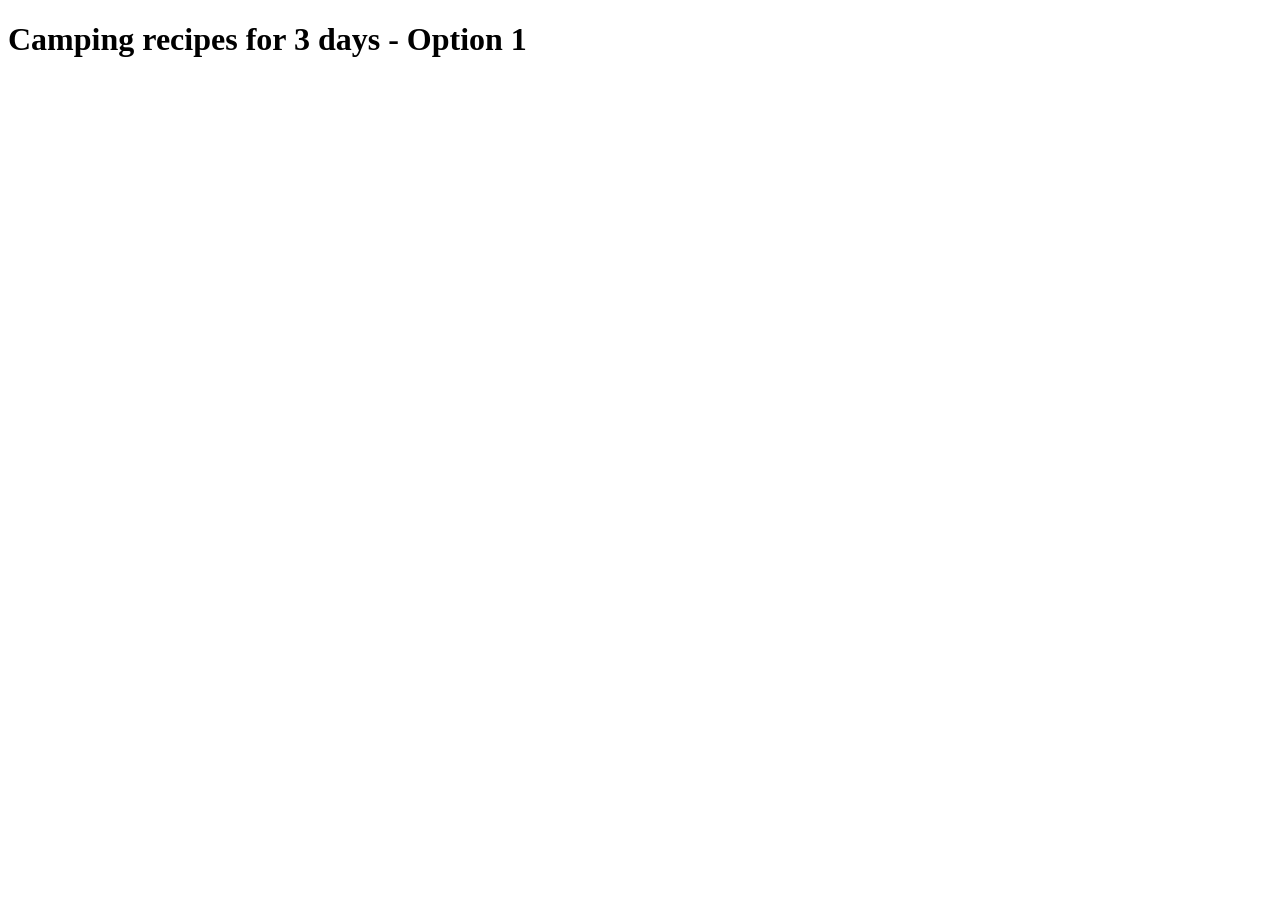
==== recipes/option1.html @ 3d15f51f "Create recipe Option 1 for days of camping Creating new recipe page and adding link to the page on t" ====
<!DOCTYPE html>
<html lang="en">
  <head>
    <meta charset="UTF-8">
    <title>3 Days camping recipes - Option 1</title>
  </head>

  <body>
    <h1>Camping recipes for 3 days - Option 1</h1>
  </body>
</html>
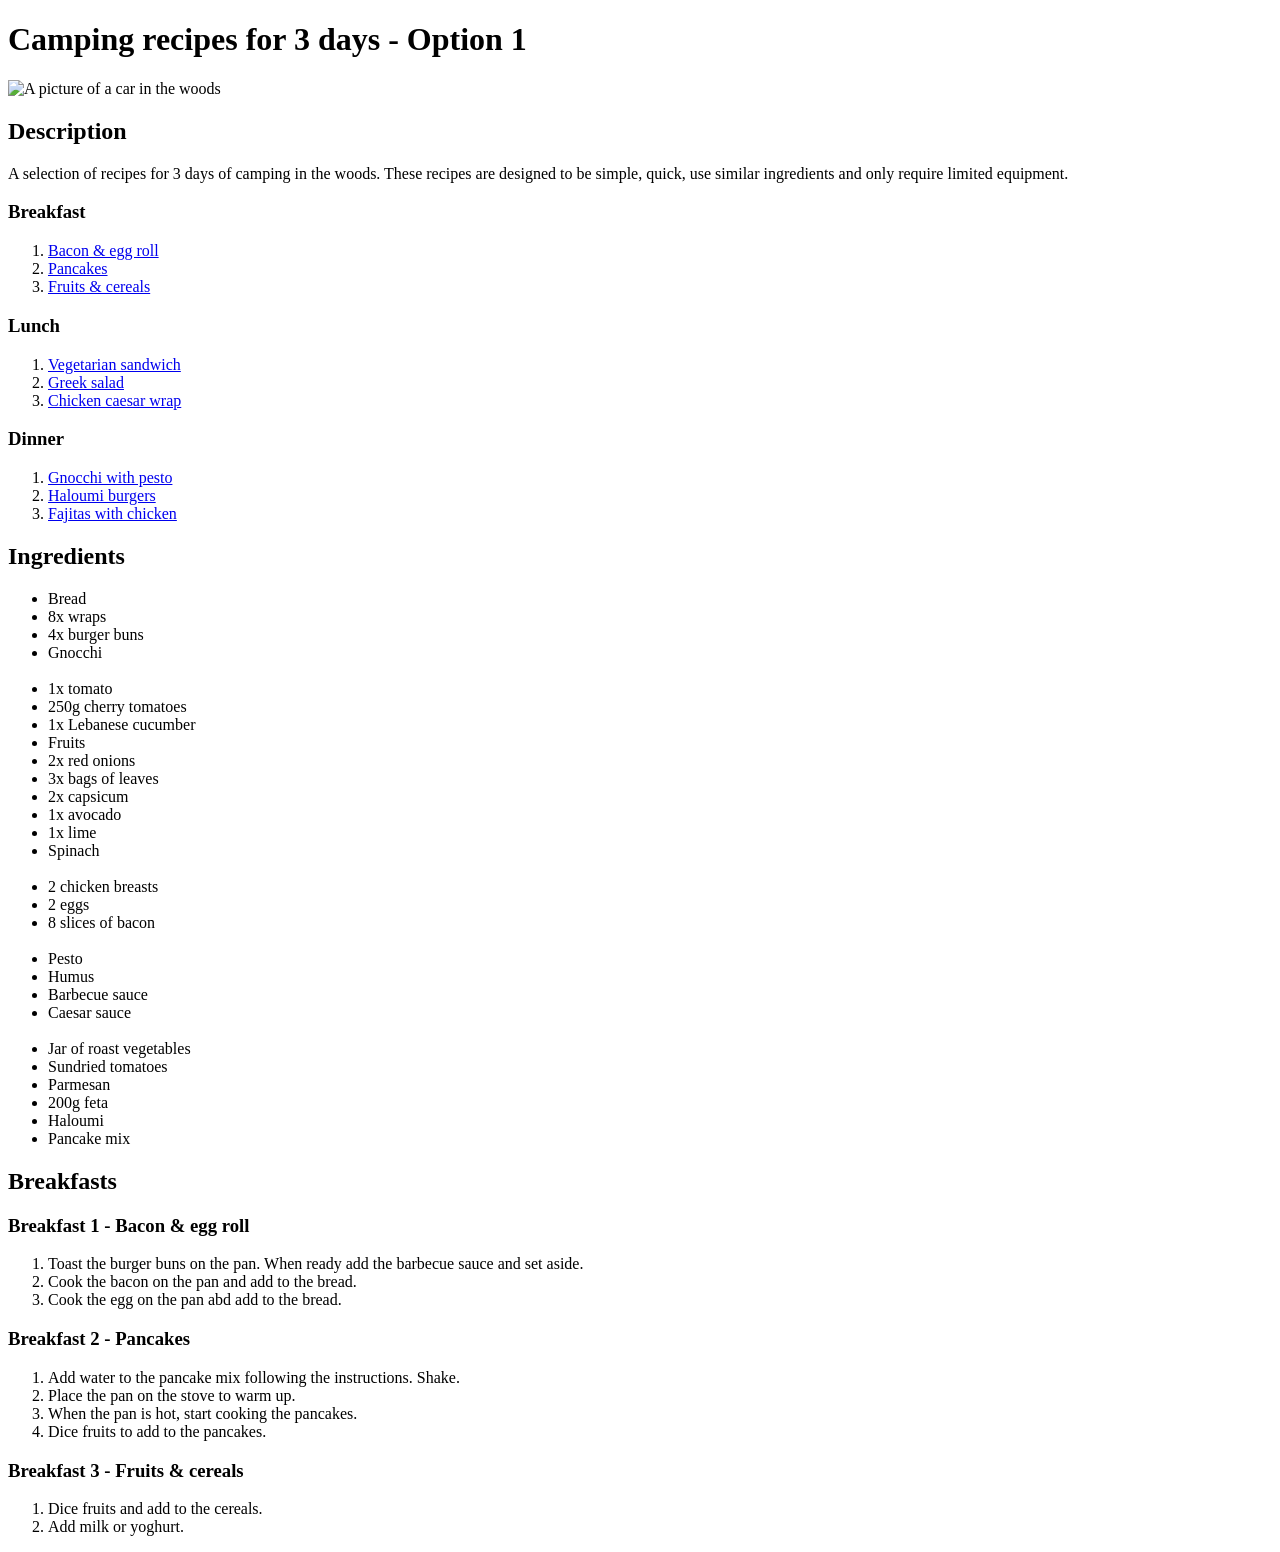
==== commit c24030e6: "Add ingredients and breakfasts to Recipes Option 1 Adding the list of ingredients for all recipes li" ====
--- a/recipes/option1.html
+++ b/recipes/option1.html
@@ -7,5 +7,89 @@
 
   <body>
     <h1>Camping recipes for 3 days - Option 1</h1>
+
+    <img src="../img/option1.jpeg" width="300px" alt="A picture of a car in the woods">
+
+    <h2>Description</h2>
+      <p>A selection of recipes for 3 days of camping in the woods. These recipes are designed to be simple, quick, use similar ingredients and only require limited equipment.</p>
+      
+      <h3>Breakfast</h3>
+      <ol>
+        <li><a href="#breakfast1">Bacon & egg roll</a></li>
+        <li><a href="#breakfast2">Pancakes</a></li>
+        <li><a href="#breakfast3">Fruits & cereals<a></li>
+      </ol>
+
+      <h3>Lunch</h3>
+      <ol>
+        <li><a href="#lunch1">Vegetarian sandwich</a></li>
+        <li><a href="#lunch2">Greek salad</a></li>
+        <li><a href="#lunch3">Chicken caesar wrap<a></li>
+      </ol>
+
+      <h3>Dinner</h3>
+      <ol>
+        <li><a href="#dinner1">Gnocchi with pesto</a></li>
+        <li><a href="#dinner2">Haloumi burgers</a></li>
+        <li><a href="#dinner3">Fajitas with chicken<a></li>
+      </ol>
+
+    <h2>Ingredients</h2>
+    <ul>
+      <li>Bread</li>
+      <li>8x wraps</li>
+      <li>4x burger buns</li>
+      <li>Gnocchi</li>
+      <br />
+      <li>1x tomato</li>
+      <li>250g cherry tomatoes</li>
+      <li>1x Lebanese cucumber</li>
+      <li>Fruits</li>
+      <li>2x red onions</li>
+      <li>3x bags of leaves </li>
+      <li>2x capsicum</li>
+      <li>1x avocado</li>
+      <li>1x lime</li>
+      <li>Spinach</li>
+      <br />
+      <li>2 chicken breasts</li>
+      <li>2 eggs</li>
+      <li>8 slices of bacon</li>
+      <br />
+      <li>Pesto</li>
+      <li>Humus</li>
+      <li>Barbecue sauce</li>
+      <li>Caesar sauce</li>
+      <br />
+      <li>Jar of roast vegetables</li>
+      <li>Sundried tomatoes</li>
+      <li>Parmesan</li>
+      <li>200g feta</li>
+      <li>Haloumi</li>
+      <li>Pancake mix</li>
+    </ul>
+
+    <h2>Breakfasts</h2>
+
+    <h3 id="breakfast1">Breakfast 1 - Bacon & egg roll</h3>
+    <ol>
+      <li>Toast the burger buns on the pan. When ready add the barbecue sauce and set aside.</li>
+      <li>Cook the bacon on the pan and add to the bread.</li>
+      <li>Cook the egg on the pan abd add to the bread.</li>
+    </ol>
+
+    <h3 id="breakfast2">Breakfast 2 - Pancakes</h3>
+    <ol>
+      <li>Add water to the pancake mix following the instructions. Shake.</li>
+      <li>Place the pan on the stove to warm up.</li>
+      <li>When the pan is hot, start cooking the pancakes.</li>
+      <li>Dice fruits to add to the pancakes.</li>
+    </ol>
+
+    <h3 id="breakfast3">Breakfast 3 - Fruits & cereals</h3>
+    <ol>
+      <li>Dice fruits and add to the cereals.</li>
+      <li>Add milk or yoghurt.</li>
+    </ol>
   </body>
 </html>
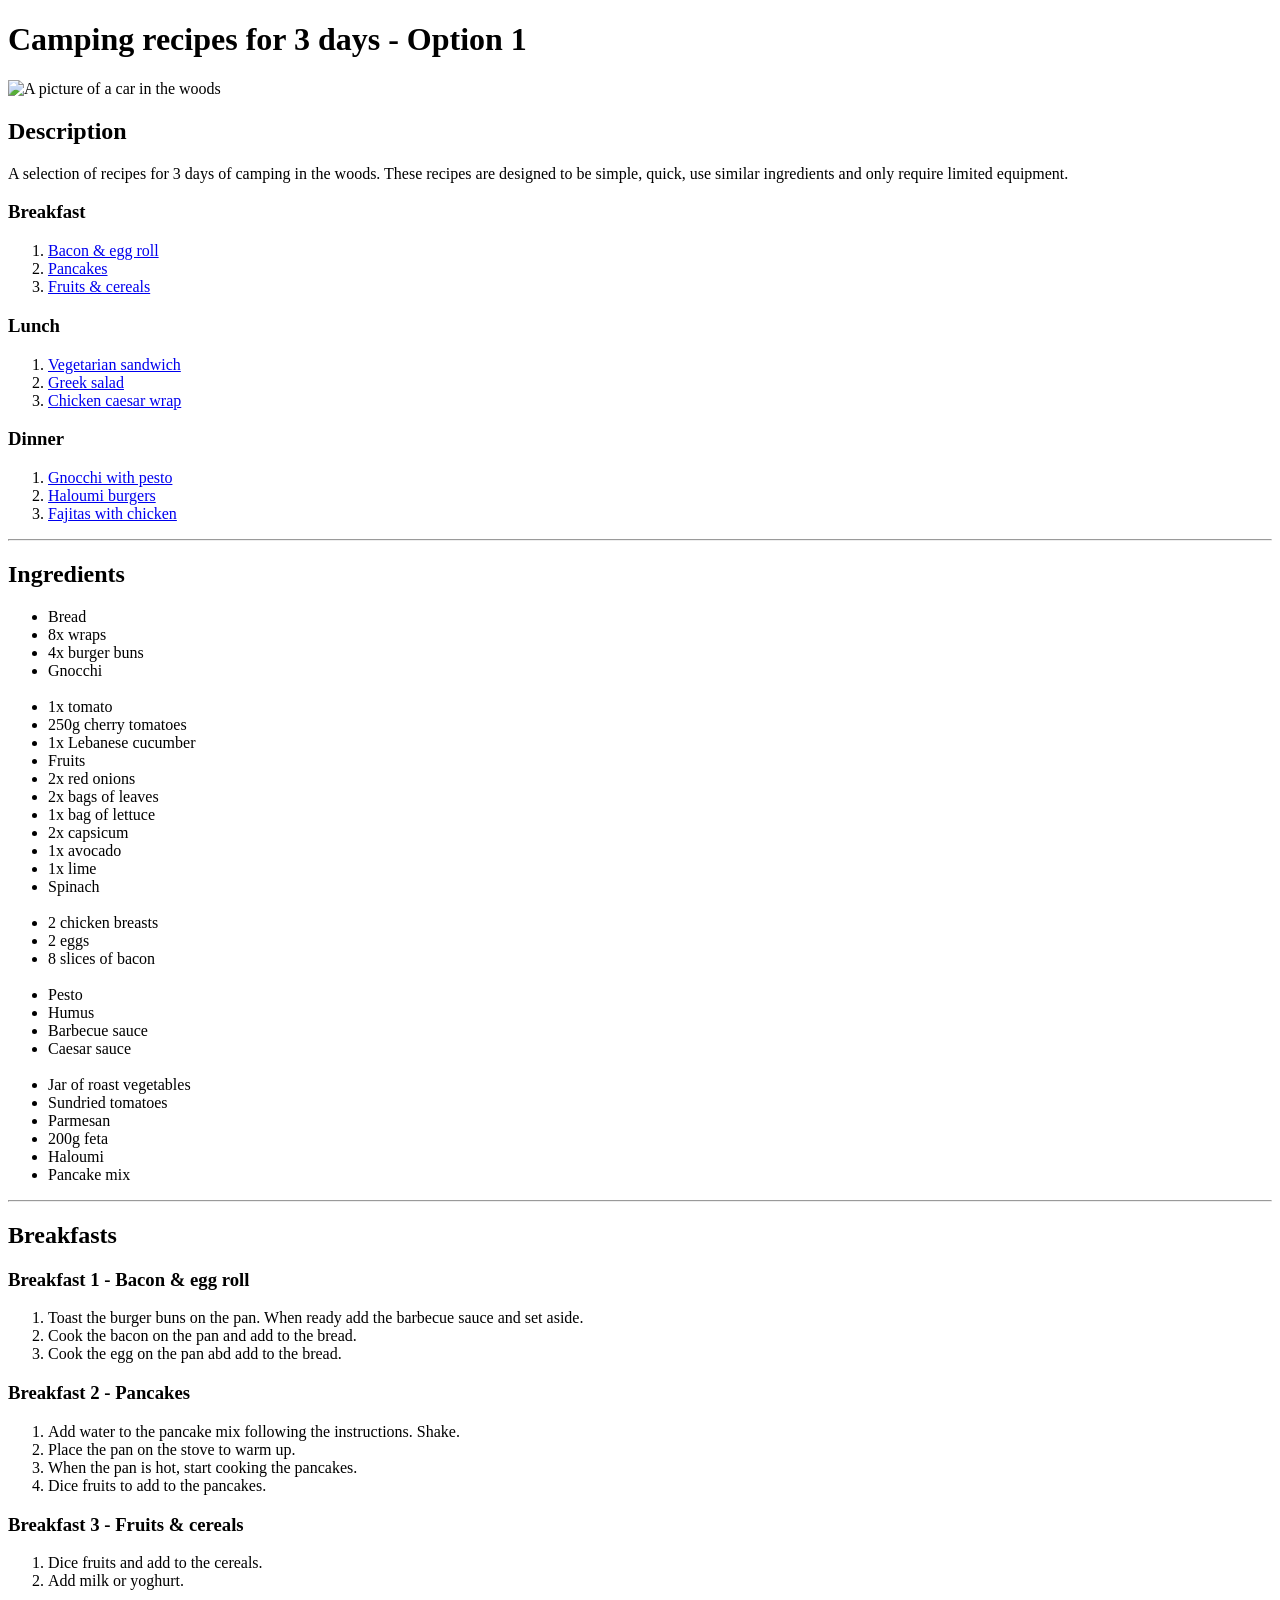
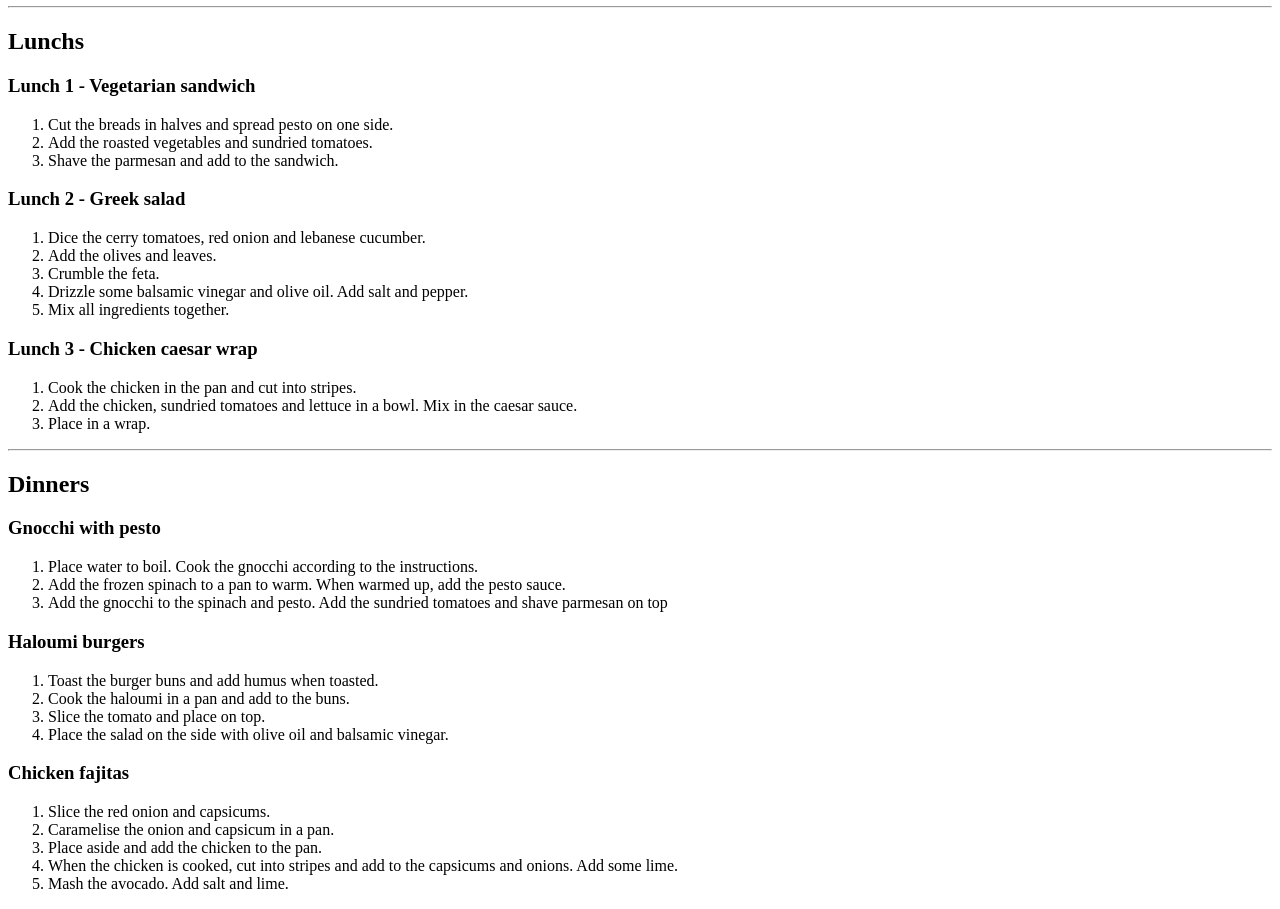
==== commit 99f30835: "Add lunch and dinner to Recipes Option 1 Adding the list of steps required to cook the lunch and din" ====
--- a/recipes/option1.html
+++ b/recipes/option1.html
@@ -34,7 +34,9 @@
         <li><a href="#dinner3">Fajitas with chicken<a></li>
       </ol>
 
+    <hr />
     <h2>Ingredients</h2>
+
     <ul>
       <li>Bread</li>
       <li>8x wraps</li>
@@ -46,7 +48,8 @@
       <li>1x Lebanese cucumber</li>
       <li>Fruits</li>
       <li>2x red onions</li>
-      <li>3x bags of leaves </li>
+      <li>2x bags of leaves </li>
+      <li>1x bag of lettuce</li>
       <li>2x capsicum</li>
       <li>1x avocado</li>
       <li>1x lime</li>
@@ -69,6 +72,7 @@
       <li>Pancake mix</li>
     </ul>
 
+    <hr />
     <h2>Breakfasts</h2>
 
     <h3 id="breakfast1">Breakfast 1 - Bacon & egg roll</h3>
@@ -91,5 +95,58 @@
       <li>Dice fruits and add to the cereals.</li>
       <li>Add milk or yoghurt.</li>
     </ol>
+
+    <hr />
+    <h2>Lunchs</h2>
+
+    <h3 id="lunch1">Lunch 1 - Vegetarian sandwich</h3>
+    <ol>
+      <li>Cut the breads in halves and spread pesto on one side.</li>
+      <li>Add the roasted vegetables and sundried tomatoes.</li>
+      <li>Shave the parmesan and add to the sandwich.</li>
+    </ol>
+
+    <h3 id="lunch2">Lunch 2 - Greek salad</h3>
+    <ol>
+      <li>Dice the cerry tomatoes, red onion and lebanese cucumber.</li>
+      <li>Add the olives and leaves.</li>
+      <li>Crumble the feta.</li>
+      <li>Drizzle some balsamic vinegar and olive oil. Add salt and pepper.</li>
+      <li>Mix all ingredients together.</li>
+    </ol>
+
+    <h3 id="lunch3">Lunch 3 - Chicken caesar wrap</h3>
+    <ol>
+      <li>Cook the chicken in the pan and cut into stripes.</li>
+      <li>Add the chicken, sundried tomatoes and lettuce in a bowl. Mix in the caesar sauce.</li>
+      <li>Place in a wrap.</li>
+    </ol>
+
+    <hr />
+    <h2>Dinners</h2>
+
+    <h3 id="dinner1">Gnocchi with pesto</h3>
+    <ol>
+      <li>Place water to boil. Cook the gnocchi according to the instructions.</li>
+      <li>Add the frozen spinach to a pan to warm. When warmed up, add the pesto sauce.</li>
+      <li>Add the gnocchi to the spinach and pesto. Add the sundried tomatoes and shave parmesan on top</li>
+    </ol>
+
+    <h3 id="dinner2">Haloumi burgers</h3>
+    <ol>
+      <li>Toast the burger buns and add humus when toasted.</li>
+      <li>Cook the haloumi in a pan and add to the buns.</li>
+      <li>Slice the tomato and place on top.</li>
+      <li>Place the salad on the side with olive oil and balsamic vinegar.</li>
+    </ol>
+
+    <h3 id="dinner3">Chicken fajitas</h3>
+    <ol>
+      <li>Slice the red onion and capsicums.</li>
+      <li>Caramelise the onion and capsicum in a pan.</li>
+      <li>Place aside and add the chicken to the pan.</li>
+      <li>When the chicken is cooked, cut into stripes and add to the capsicums and onions. Add some lime.</li>
+      <li>Mash the avocado. Add salt and lime.</li>
+    </ol>
   </body>
 </html>
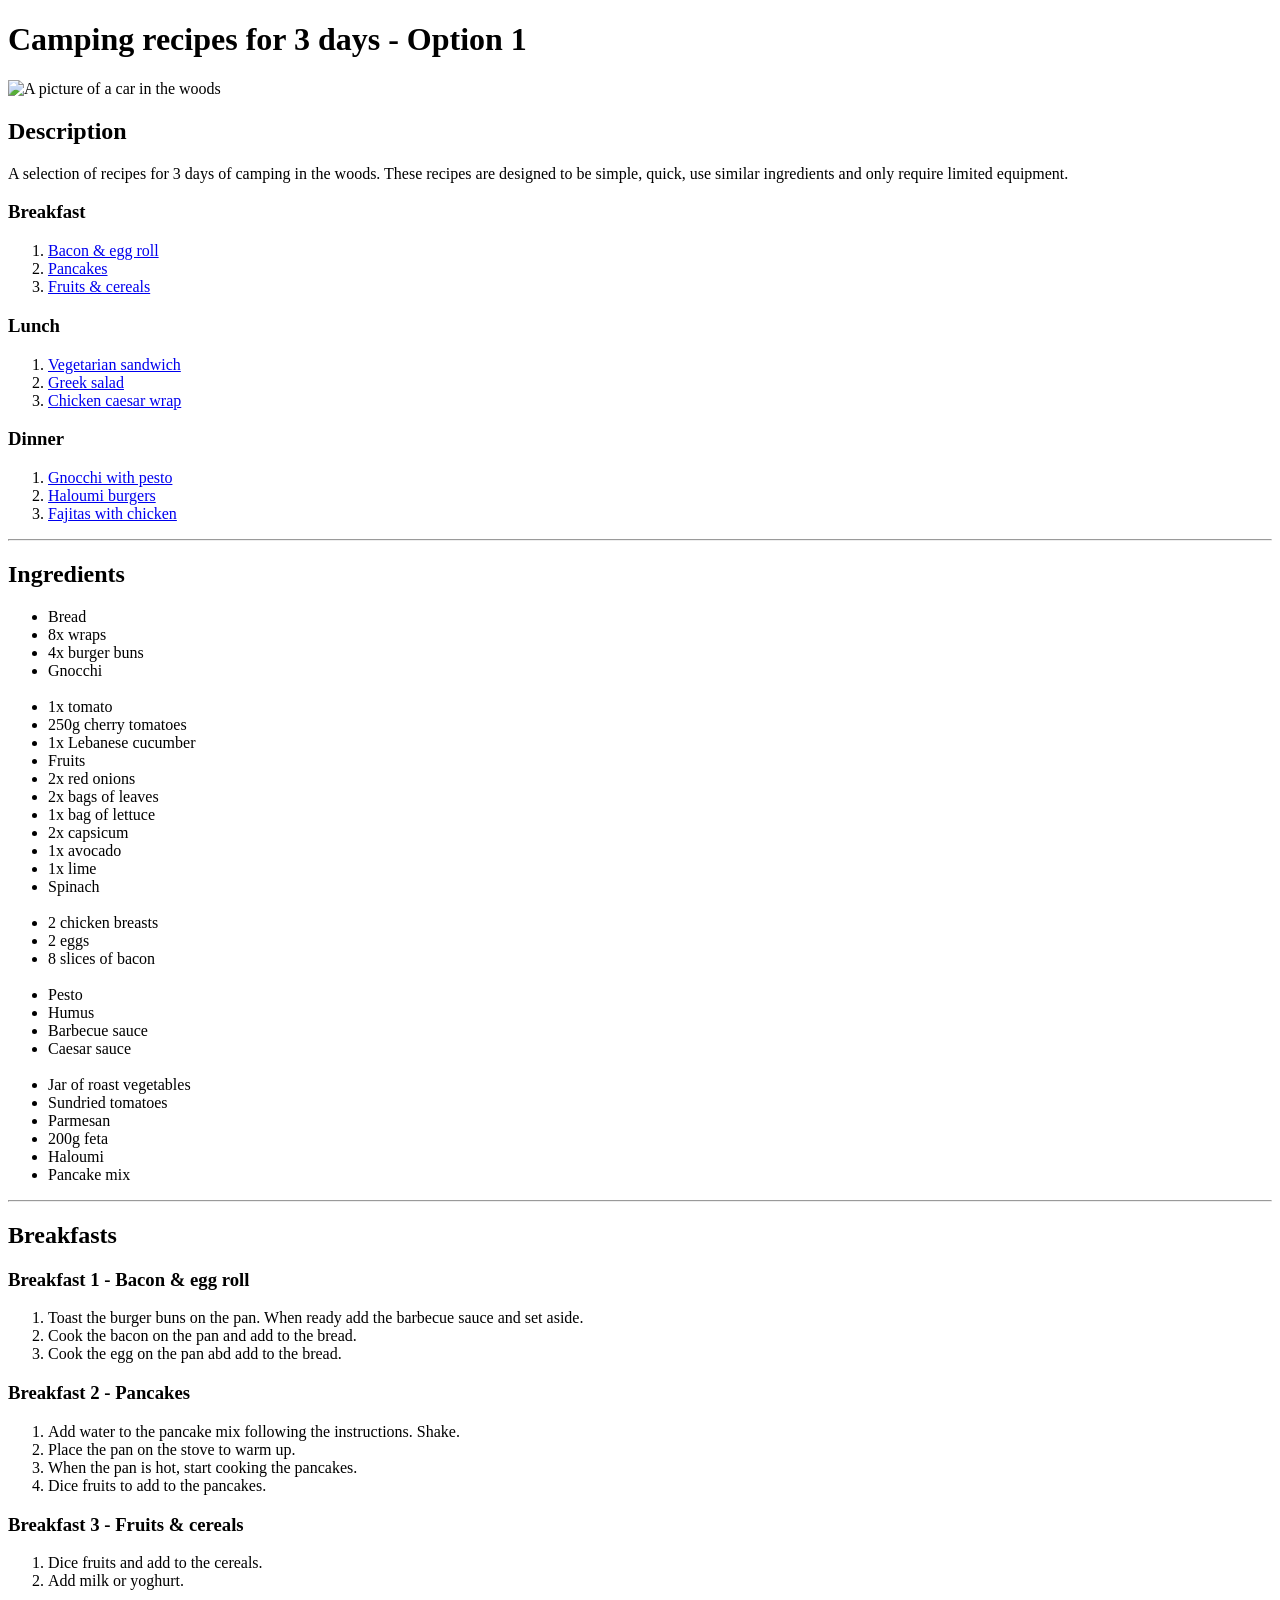
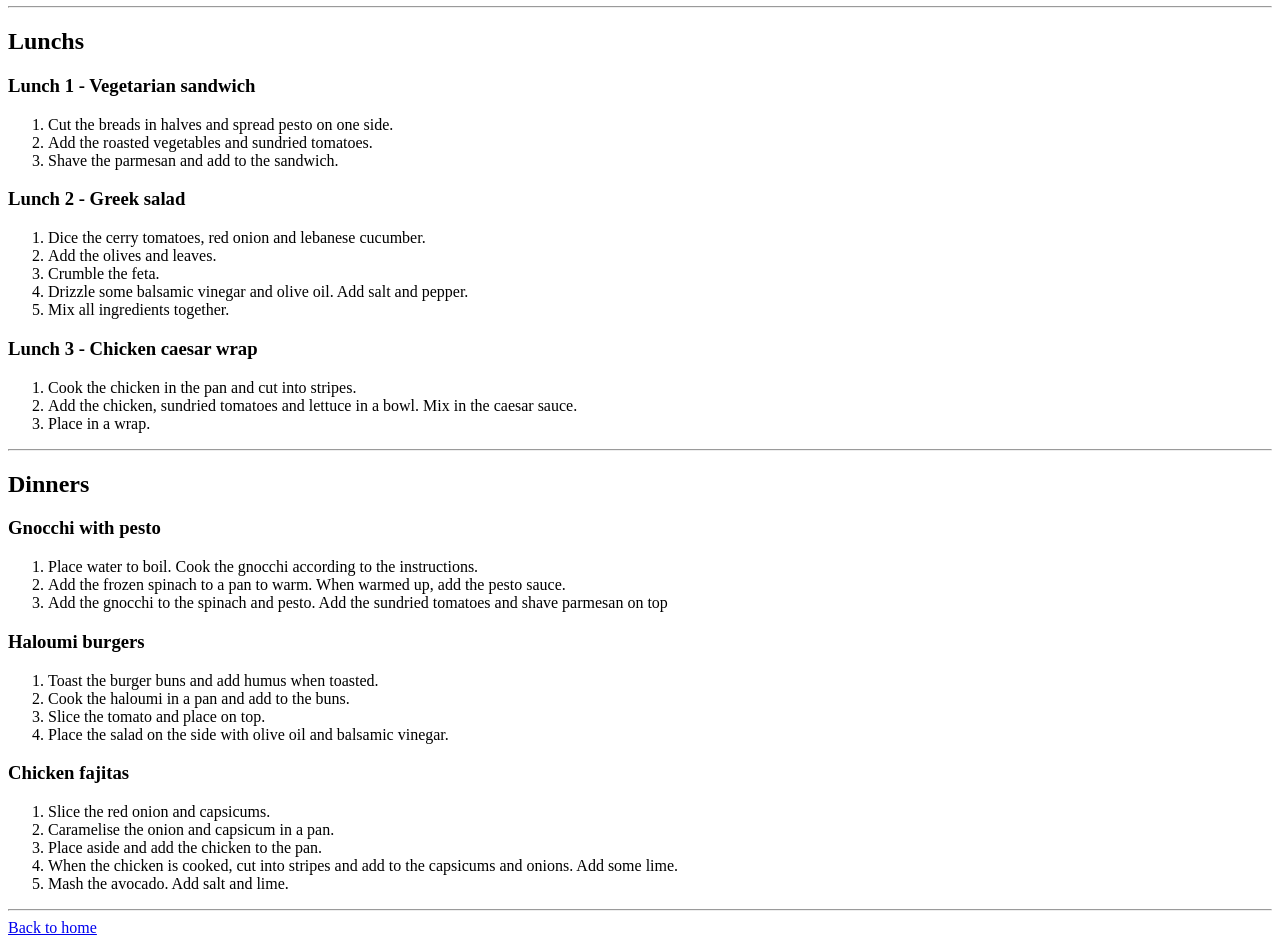
==== commit d721e63a: "Create Recipes Option 2 page Creating a new page with 3x days of camping recipes. Adding the link on" ====
--- a/recipes/option1.html
+++ b/recipes/option1.html
@@ -148,5 +148,8 @@
       <li>When the chicken is cooked, cut into stripes and add to the capsicums and onions. Add some lime.</li>
       <li>Mash the avocado. Add salt and lime.</li>
     </ol>
+
+    <hr />
+    <a href="../index.html">Back to home</a>
   </body>
 </html>
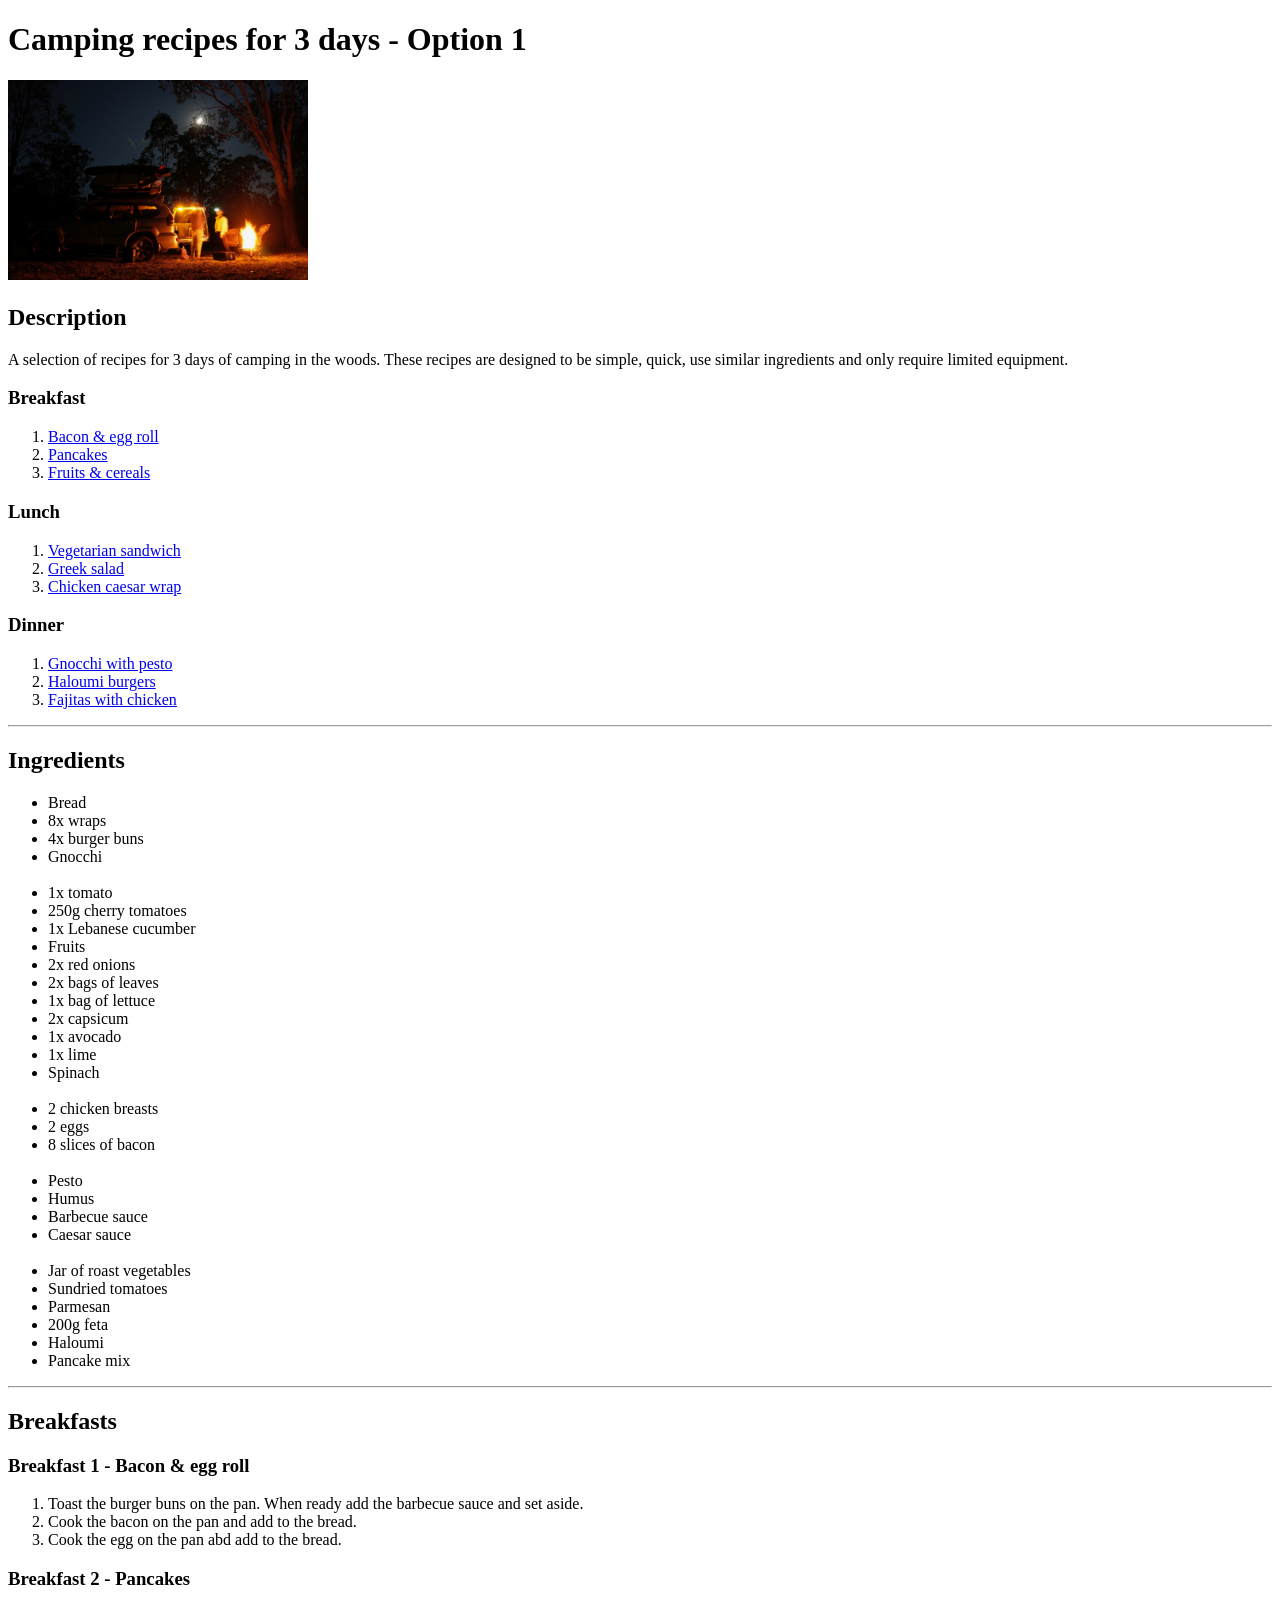
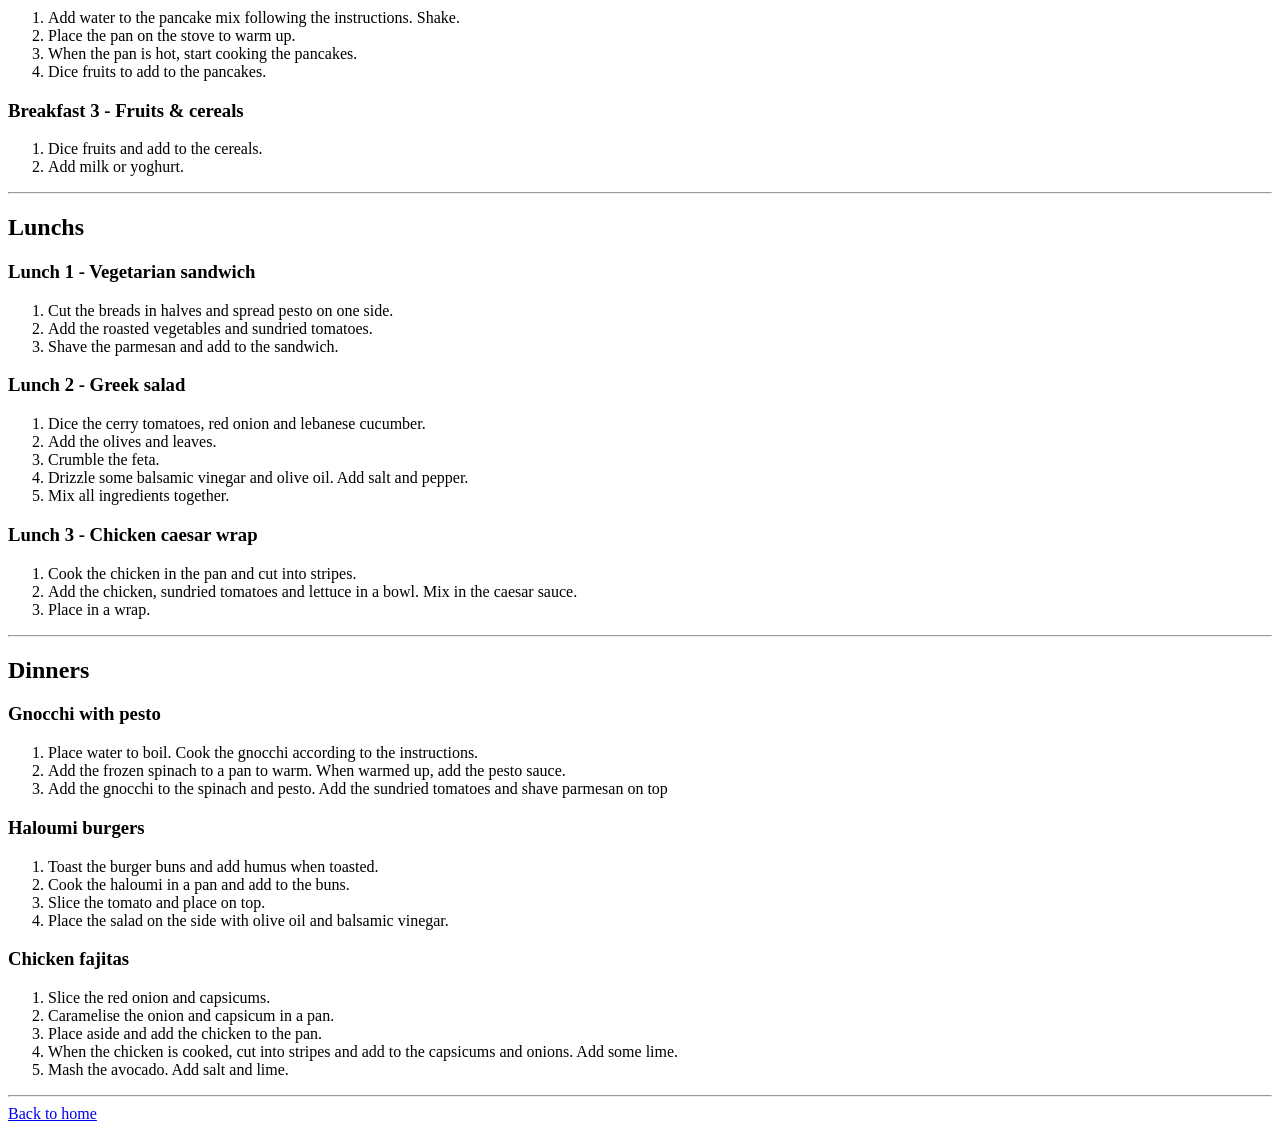
==== commit 37871565: "Add Matomo tracking Adding Matomo scripts on index.html and all recipe pages to test tracking on the" ====
--- a/recipes/option1.html
+++ b/recipes/option1.html
@@ -3,6 +3,30 @@
   <head>
     <meta charset="UTF-8">
     <title>3 Days camping recipes - Option 1</title>
+
+    <!-- Matomo -->
+    <script>
+     var _paq = window._paq = window._paq || [];
+      /* tracker methods like "setCustomDimension" should be called before "trackPageView" */
+      _paq.push(['setDocumentTitle', document.domain + "/" + document.title]);
+      _paq.push(['trackPageView']);
+      _paq.push(['enableLinkTracking']);
+      (function() {
+        var u="//analytics.auliviet.com/";
+        _paq.push(['setTrackerUrl', u+'matomo.php']);
+        _paq.push(['setSiteId', '1']);
+
+        // Share the tracking cookie across subdomains
+        _paq.push(['setCookieDomain', '*.auliviet.com']);
+
+        // Tell Matomo the website domain so that clicks on these domains are not tracked as 'Outlinks'
+        _paq.push(['setDomains', '*.auliviet.com']);
+
+        var d=document, g=d.createElement('script'), s=d.getElementsByTagName('script')[0];
+        g.async=true; g.src=u+'matomo.js'; s.parentNode.insertBefore(g,s);
+      })();
+    </script>
+    <!-- End Matomo Code -->
   </head>
 
   <body>
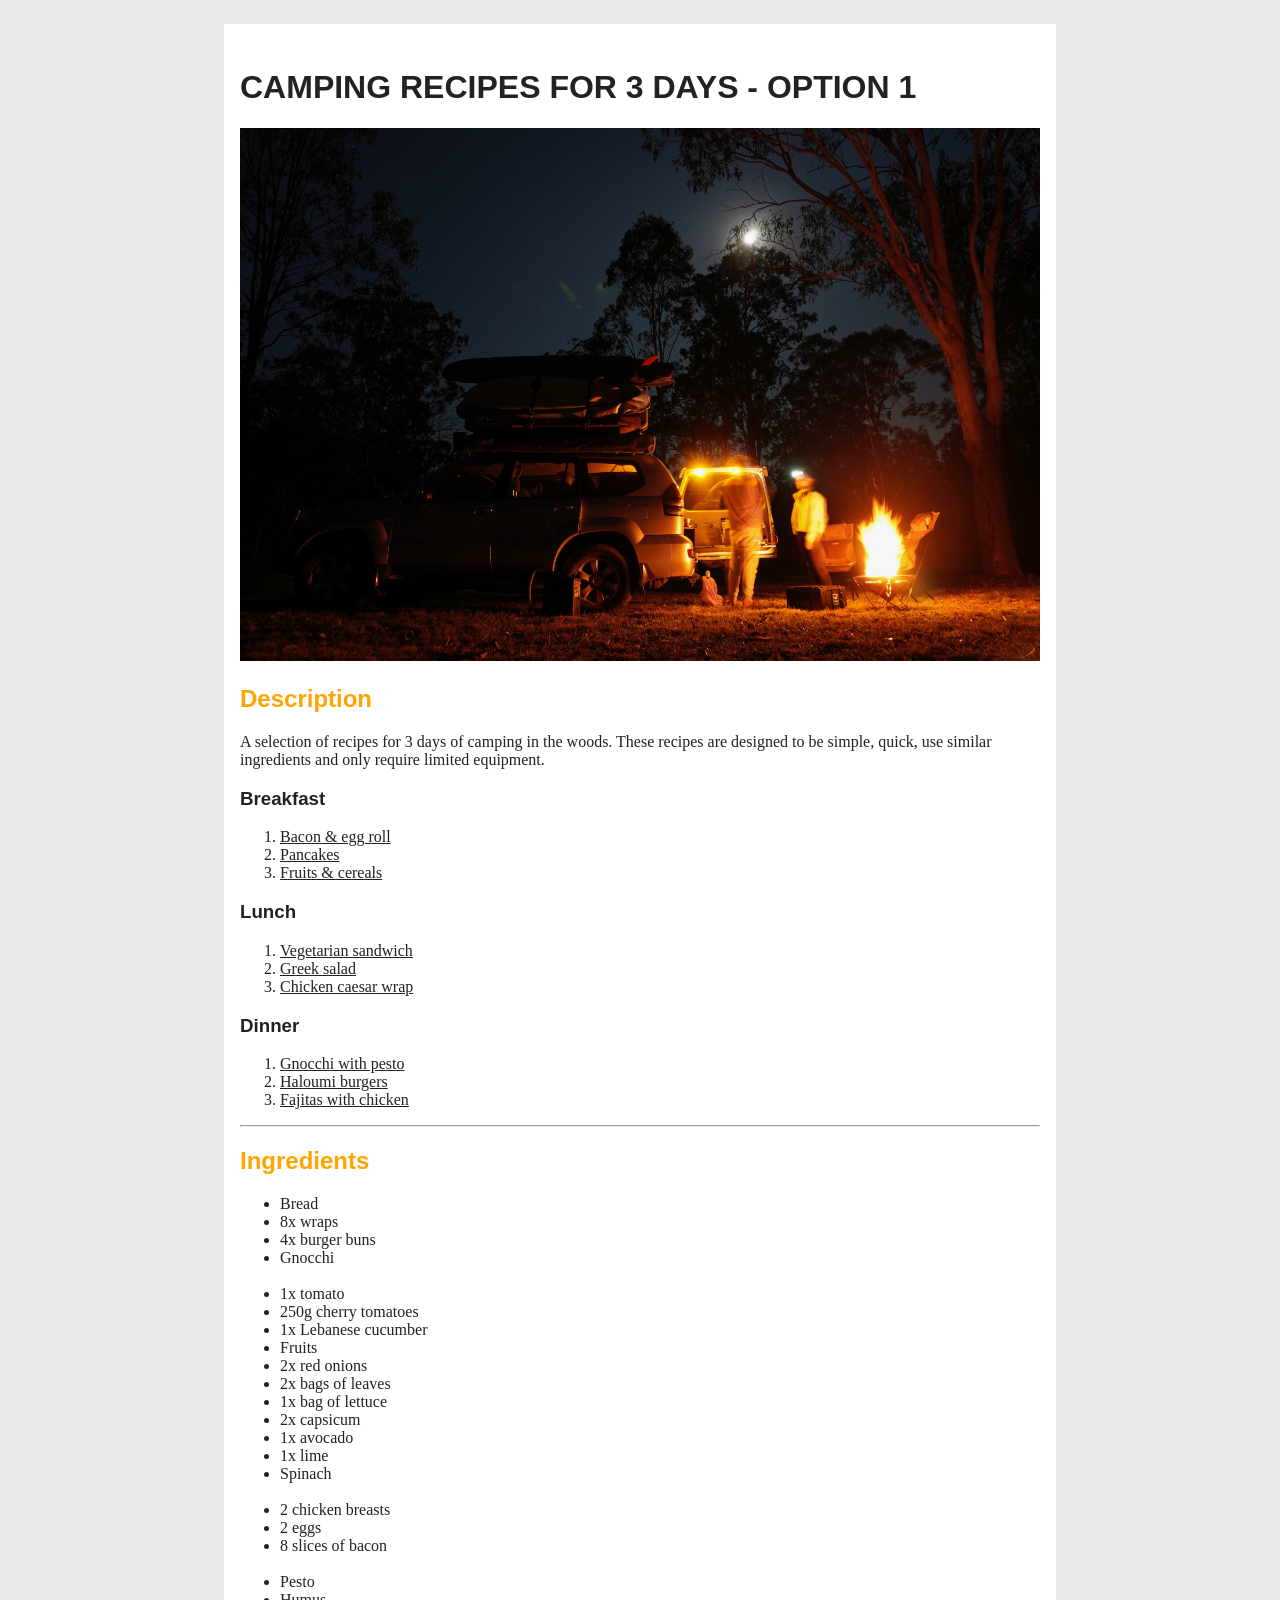
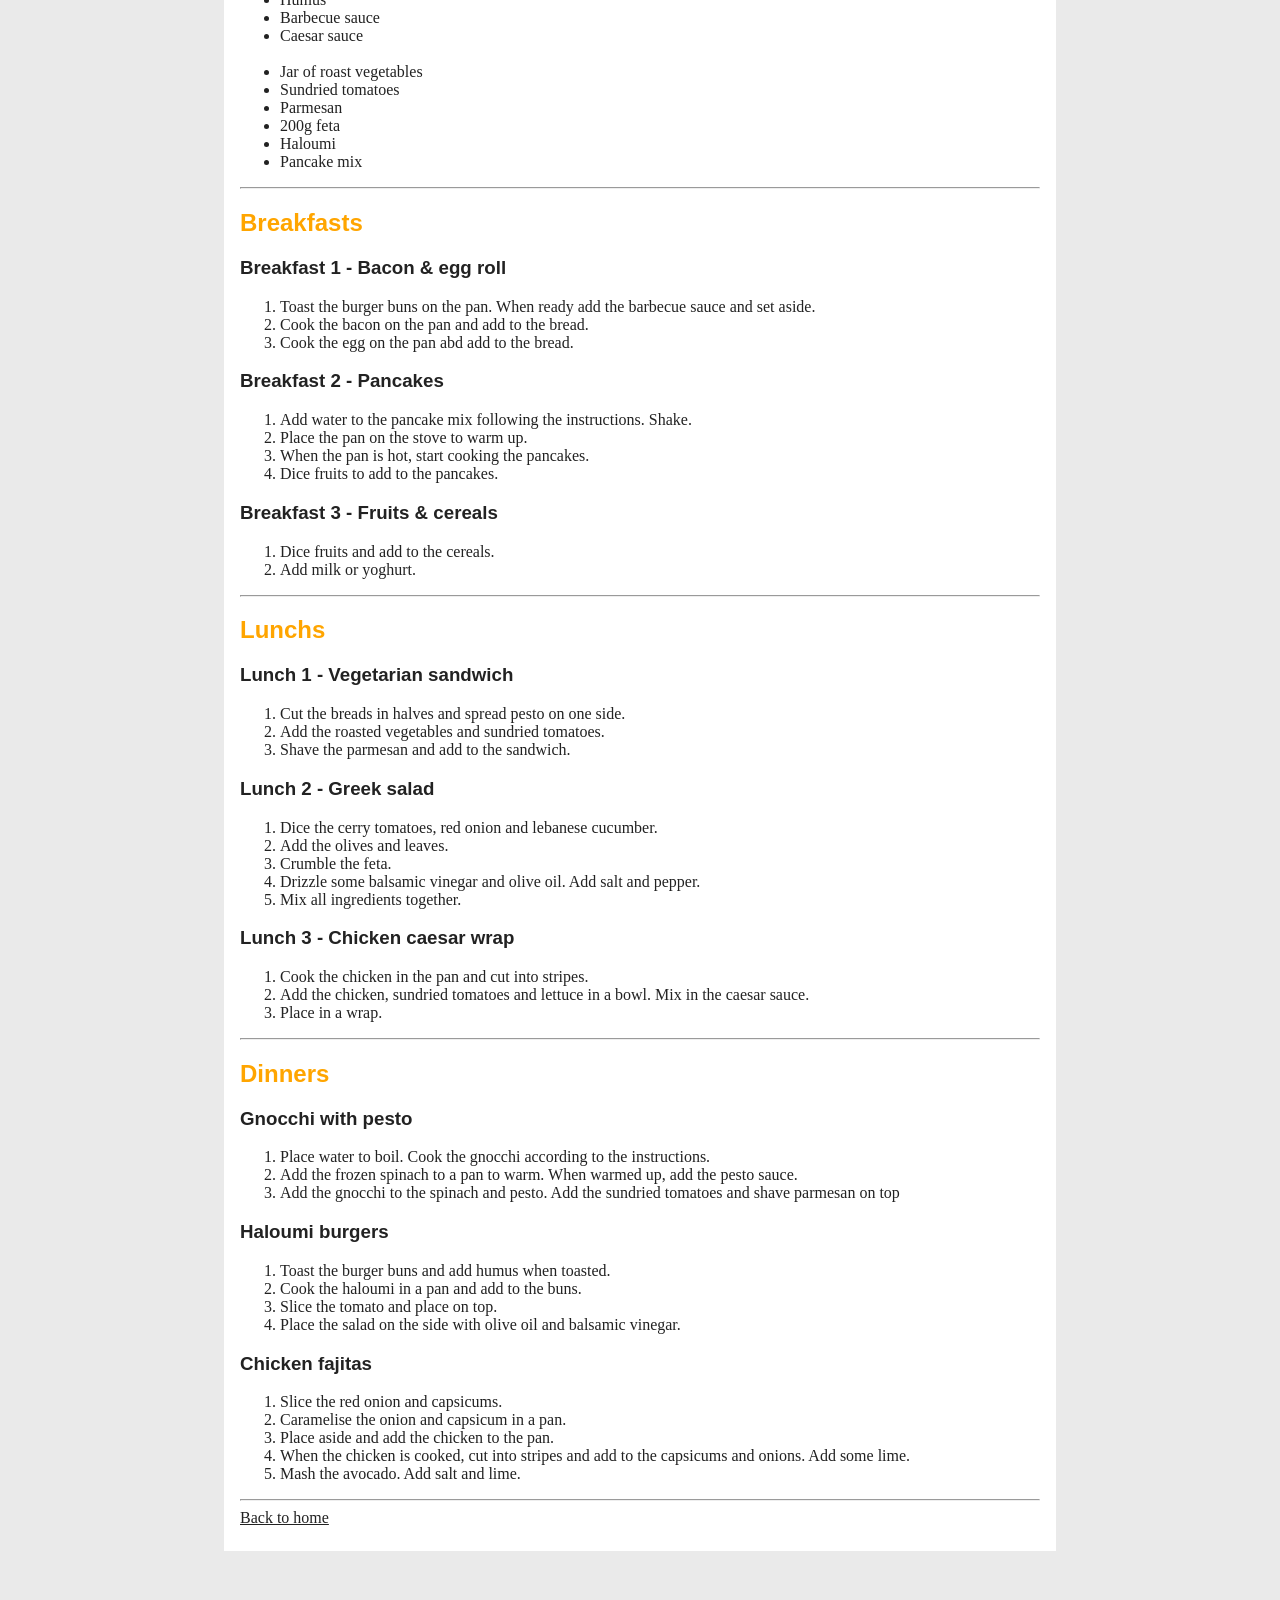
==== commit 54b09e99: "Improve styling via CSS Adding classes, margin and padding across all pages." ====
--- a/recipes/option1.html
+++ b/recipes/option1.html
@@ -3,33 +3,10 @@
   <head>
     <meta charset="UTF-8">
     <title>3 Days camping recipes - Option 1</title>
-
-    <!-- Matomo -->
-    <script>
-     var _paq = window._paq = window._paq || [];
-      /* tracker methods like "setCustomDimension" should be called before "trackPageView" */
-      _paq.push(['setDocumentTitle', document.domain + "/" + document.title]);
-      _paq.push(['trackPageView']);
-      _paq.push(['enableLinkTracking']);
-      (function() {
-        var u="//analytics.auliviet.com/";
-        _paq.push(['setTrackerUrl', u+'matomo.php']);
-        _paq.push(['setSiteId', '1']);
-
-        // Share the tracking cookie across subdomains
-        _paq.push(['setCookieDomain', '*.auliviet.com']);
-
-        // Tell Matomo the website domain so that clicks on these domains are not tracked as 'Outlinks'
-        _paq.push(['setDomains', '*.auliviet.com']);
-
-        var d=document, g=d.createElement('script'), s=d.getElementsByTagName('script')[0];
-        g.async=true; g.src=u+'matomo.js'; s.parentNode.insertBefore(g,s);
-      })();
-    </script>
-    <!-- End Matomo Code -->
+    <link rel="stylesheet" href="../css/style.css">
   </head>
 
-  <body>
+  <body class="recipe-page">
     <h1>Camping recipes for 3 days - Option 1</h1>
 
     <img src="../img/option1.jpeg" width="300px" alt="A picture of a car in the woods">
--- a/css/style.css
+++ b/css/style.css
@@ -0,0 +1,42 @@
+html {
+  background-color: #eaeaea;
+  color: #222;
+  font-family: "Georgia", serif;
+  width: 80%;
+  margin: auto;
+}
+
+a {
+  color: #222;
+}
+
+h1, h2, h3, h4, h5, h6 {
+  font-family: "Arial", sans-serif;
+  font-weight: bold;
+}
+
+h1 {
+  text-transform: uppercase;
+}
+
+h2 {
+  color: orange;
+}
+
+.recipe-listing,
+.recipe-page {
+  background-color: #fff;
+  width: 800px;
+  margin: 24px auto 72px auto;
+  padding: 24px 16px;
+}
+
+.recipe-listing li {
+  margin-top: 16px;
+}
+
+img {
+  width: 100%;
+  text-align: center;
+} 
+
